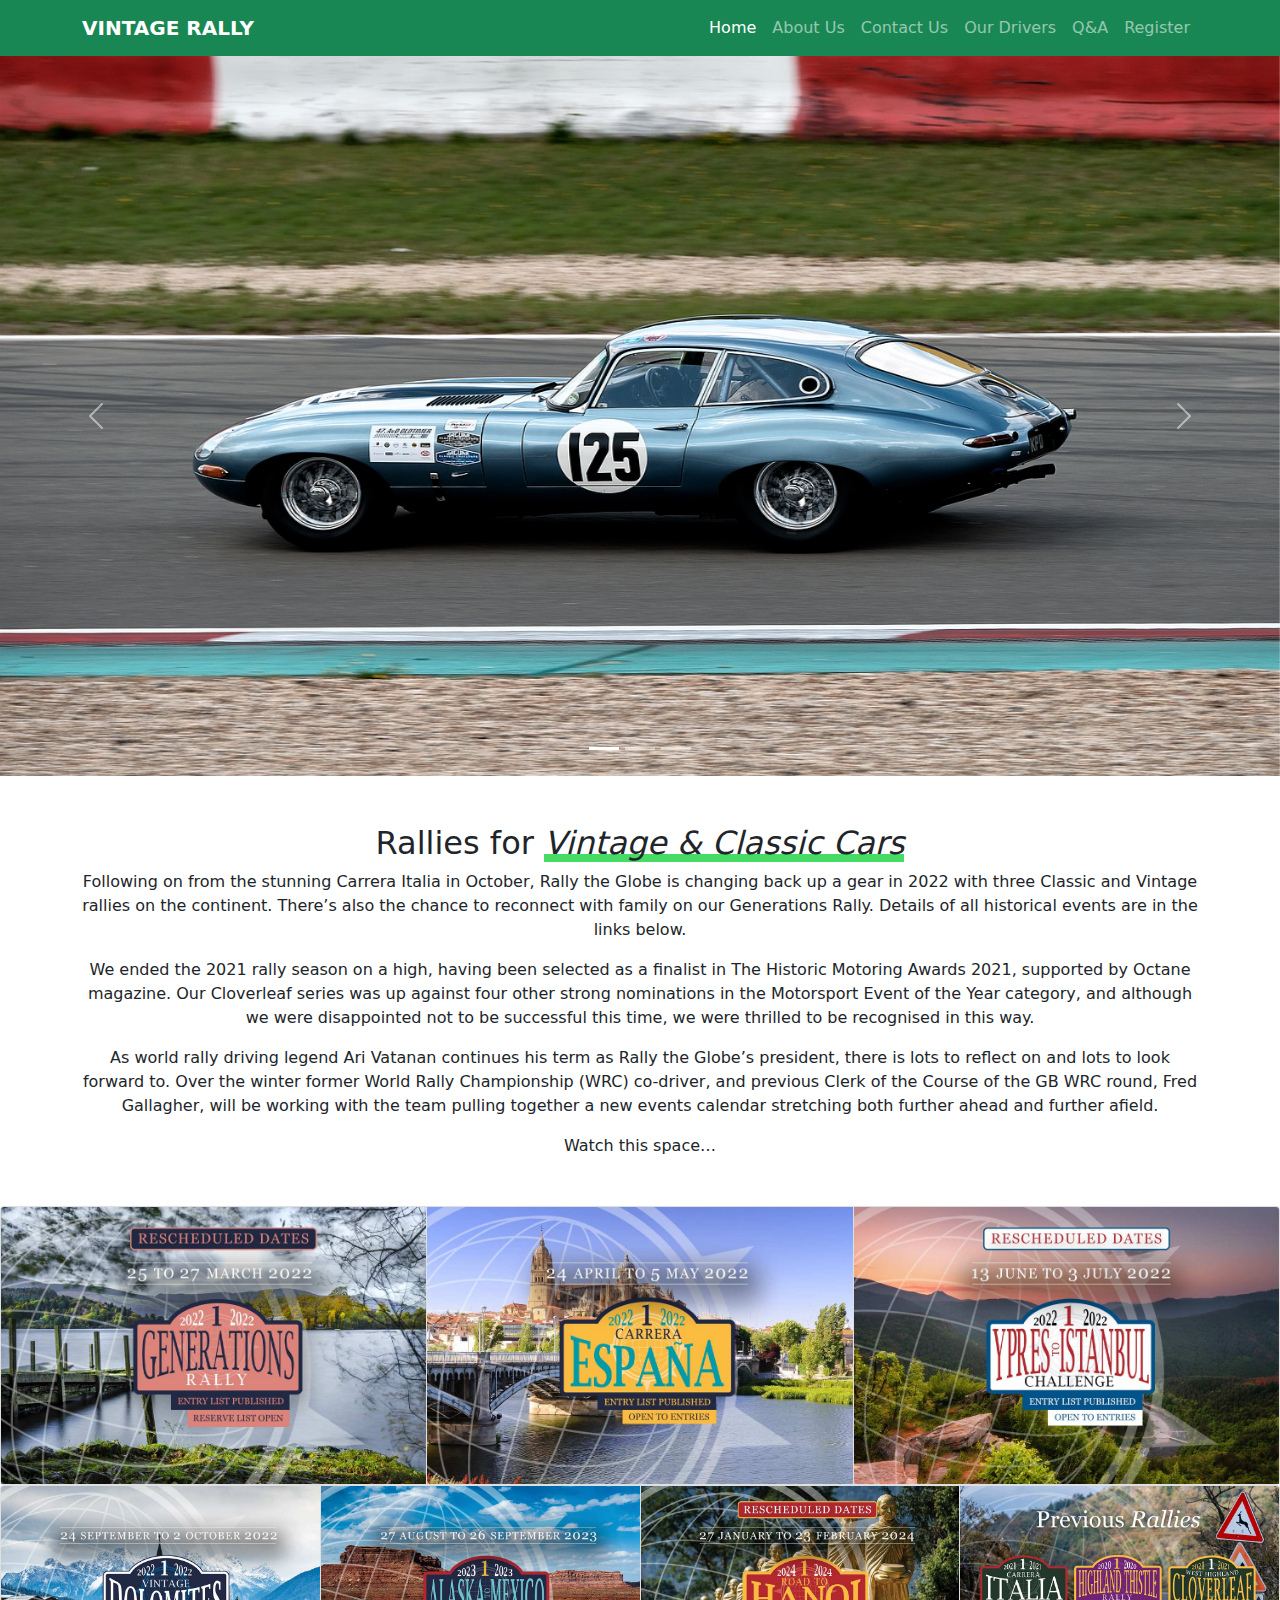
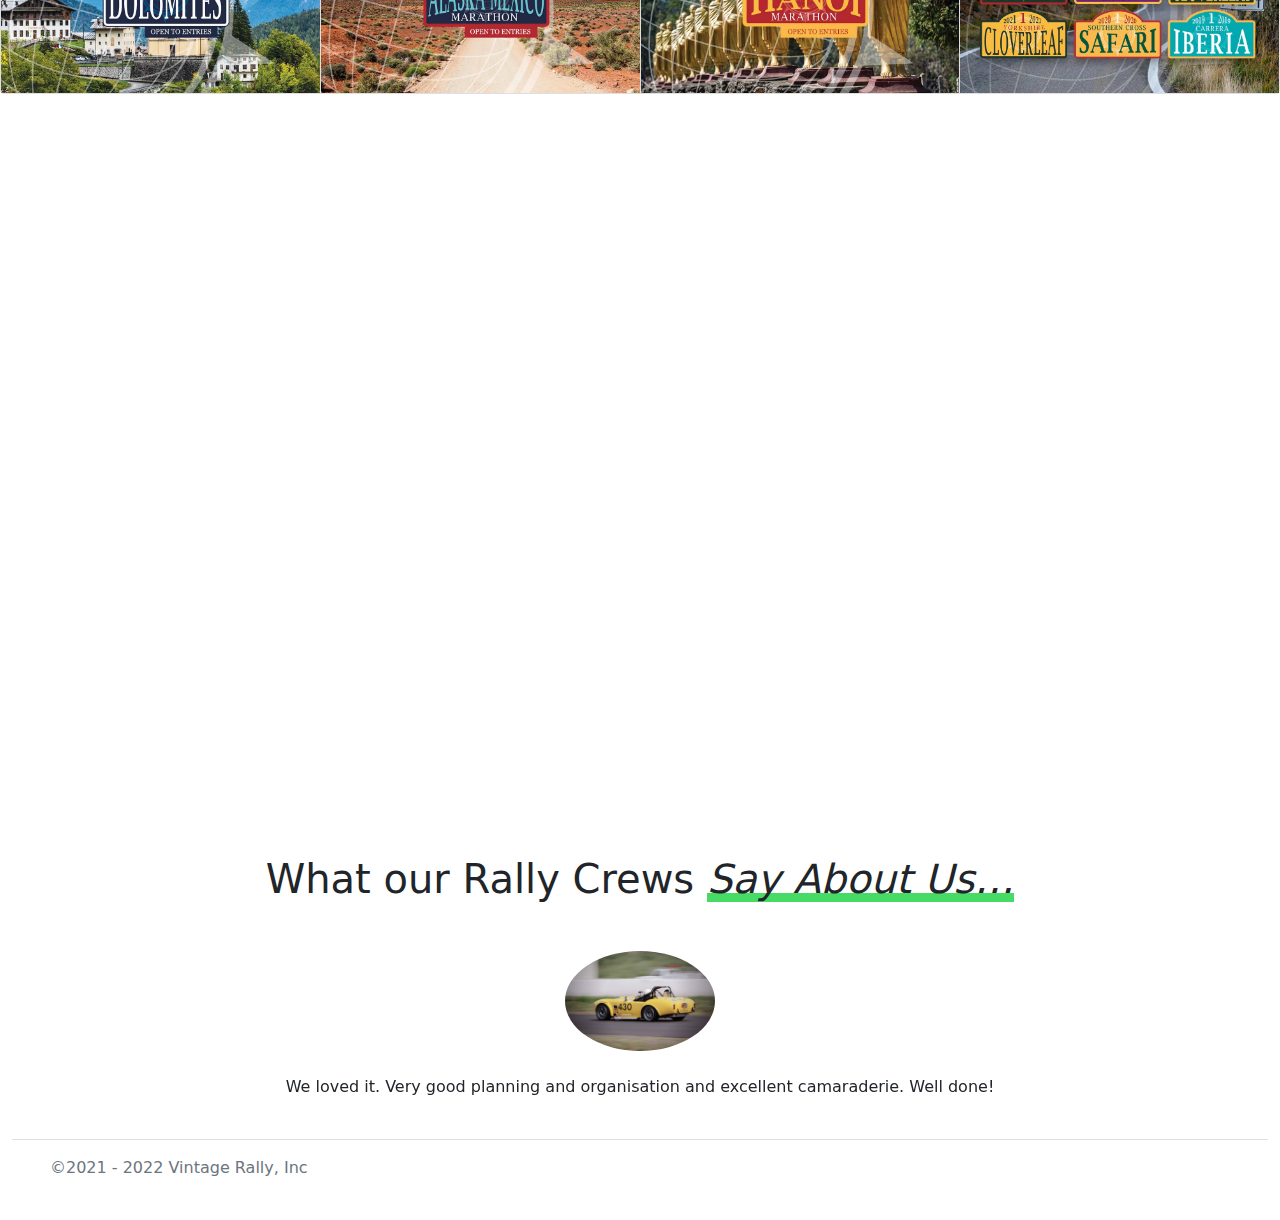
==== index.html @ 5b6a7938 "first commit" ====
<!DOCTYPE html>
<html lang="en">

<head>
    <meta charset="UTF-8">
    <meta http-equiv="X-UA-Compatible" content="IE=edge">
    <meta name="viewport" content="width=device-width, initial-scale=1.0">
    <title>Vintage Cars</title>
    <link rel="stylesheet" href="css/styles.css">
    <link rel="stylesheet" href="css/bootstrap.min.css">
    <link rel="stylesheet"
        href="https://maxst.icons8.com/vue-static/landings/line-awesome/line-awesome/1.3.0/css/line-awesome.min.css">
</head>

<body>
    <!-- Navbar -->
    <nav class="navbar navbar-expand-lg navbar-dark bg-success sticky-top">
        <div class="container">
            <a class="navbar-brand fw-bold" href="#">VINTAGE RALLY</a>
            <button class="navbar-toggler" type="button" data-bs-toggle="collapse" data-bs-target="#navbarNav"
                aria-controls="navbarNav" aria-expanded="false" aria-label="Toggle navigation">
                <span class="navbar-toggler-icon"></span>
            </button>
            <div class="collapse navbar-collapse justify-content-end" id="navbarNav">
                <ul class="navbar-nav">
                    <li class="nav-item">
                        <a class="nav-link active" aria-current="page" href="#">Home</a>
                    </li>
                    <li class="nav-item">
                        <a class="nav-link" href="about.html">About Us</a>
                    </li>
                    <li class="nav-item">
                        <a class="nav-link" href="contact.html">Contact Us</a>
                    </li>
                    <li class="nav-item">
                        <a class="nav-link" href="Our drivers.html">Our Drivers</a>
                    </li>
                    <li class="nav-item">
                        <a class="nav-link" href="Q&A.html">Q&A</a>
                    </li>
                    <li class="nav-item">
                        <a class="nav-link" href="Register.html">Register</a>
                    </li>
                </ul>
            </div>
        </div>
    </nav>

    <!-- Carousel -->
    <section class="">
        <div id="carouselExampleIndicators" class="carousel slide" data-bs-ride="carousel">
            <!-- Indicators/dots -->
            <div class="carousel-indicators">
                <button type="button" data-bs-target="#carouselExampleIndicators" data-bs-slide-to="0" class="active"
                    aria-current="true" aria-label="Slide 1"></button>
                <button type="button" data-bs-target="#carouselExampleIndicators" data-bs-slide-to="1"
                    aria-label="Slide 2"></button>
                <button type="button" data-bs-target="#carouselExampleIndicators" data-bs-slide-to="2"
                    aria-label="Slide 3"></button>
            </div>

            <!-- The slideshow/carousel -->
            <div class="carousel-inner">
                <div class="carousel-item active">
                    <img src="images/14.jpg" class="d-block img-fluid w-100" alt="Image">
                </div>
                <div class="carousel-item">
                    <img src="images/9.jpg" class="d-block img-fluid w-100" alt="Image">
                </div>
                <div class="carousel-item">
                    <img src="images/11.jpg" class="d-block img-fluid w-100" alt="Image">
                </div>
            </div>

            <!-- Left and right controls/icons -->
            <button class="carousel-control-prev" type="button" data-bs-target="#carouselExampleIndicators"
                data-bs-slide="prev">
                <span class="carousel-control-prev-icon" aria-hidden="true"></span>
                <span class="visually-hidden">Previous</span>
            </button>
            <button class="carousel-control-next" type="button" data-bs-target="#carouselExampleIndicators"
                data-bs-slide="next">
                <span class="carousel-control-next-icon" aria-hidden="true"></span>
                <span class="visually-hidden">Next</span>
            </button>
        </div>
    </section>

    <section class="container">
        <div class="text-center mt-5">
            <h2>
                Rallies for
                <em class="underline-text-color">Vintage &amp; Classic Cars</em>
            </h2>
            <p>
                Following on from the stunning Carrera Italia in October, Rally the Globe is changing back up a gear in
                2022 with three Classic and Vintage rallies on the continent. There’s also the chance to reconnect with
                family on our Generations Rally. Details of all historical events are in the links below.
            </p>
            <p>
                We ended the 2021 rally season on a high, having been selected as a finalist in The Historic Motoring
                Awards 2021, supported by Octane magazine. Our Cloverleaf series was up against four other strong
                nominations in the Motorsport Event of the Year category, and although we were disappointed not to be
                successful this time, we were thrilled to be recognised in this way.
            </p>
            <p>
                As world rally driving legend Ari Vatanan continues his term as Rally the Globe’s president, there is
                lots to reflect on and lots to look forward to. Over the winter former World Rally Championship (WRC)
                co-driver, and previous Clerk of the Course of the GB WRC round, Fred Gallagher, will be working with
                the team pulling together a new events calendar stretching both further ahead and further afield.
            </p>
            <p>
                Watch this space…
            </p>

        </div>
    </section>

    <!-- Events -->
    <section class="mt-5">
        <div class="card-group">
            <div class="card">
                <img src="images/event_1.jpg" class="card-img-top" alt="Events">
            </div>
            <div class="card">
                <img src="images/event_2.jpg" class="card-img-top" alt="Events">

            </div>
            <div class="card">
                <img src="images/event_3.jpg" class="card-img-top" alt="Events">
            </div>
        </div>
        <div class="card-group">
            <div class="card">
                <img src="images/event_4.jpg" class="card-img-top" alt="Events">
            </div>
            <div class="card">
                <img src="images/event_5.jpg" class="card-img-top" alt="Events">

            </div>
            <div class="card">
                <img src="images/event_6.jpg" class="card-img-top" alt="Events">
            </div>
            <div class="card">
                <img src="images/event_7.jpg" class="card-img-top" alt="Events">
            </div>
        </div>
    </section>


    <section class="container mt-5 mb-5 text-center">
        <iframe width="1170" height="658" src="https://www.youtube.com/embed/KtUz2YqSWro" title="YouTube video player"
            frameborder="0"
            allow="accelerometer; autoplay; clipboard-write; encrypted-media; gyroscope; picture-in-picture"
            allowfullscreen></iframe>
    </section>


    <section class="container text-center">
        <h1 class="mb-5">
            What our Rally Crews
            <em class="underline-text-color"> Say About Us…</em>
        </h1>

        <!-- Comment Carousel -->
        <div id="carouselExampleCaptions" class="carousel slide" data-bs-ride="carousel">

            <div class="carousel-inner ">
                <div class="carousel-item active">
                    <img src="images/6.jpg" class="d-block w-100  comment_img rounded-circle mb-4" alt="Comment Image">
                    <p>We loved it. Very good planning and organisation and excellent camaraderie. Well done!</p>

                </div>
                <div class="carousel-item">
                    <img src="images/7.jpg" class="d-block w-100 comment_img rounded-circle mb-4" alt="Comment Image">
                    <p>
                        It was a fabulous event in every aspect. RTG did a wonderful job!
                    </p>
                </div>
                <div class="carousel-item">
                    <img src="images/9.jpg" class="d-block w-100 comment_img rounded-circle mb-4" alt="Comment Image">
                    <p>
                        Fabulous, fun and very friendly atmosphere throughout. Rally the Globe is one of the most
                        experienced in the business, with professional mechanical, medical and administrative support
                        evident at every turn.
                    </p>
                </div>
            </div>
            <button class="carousel-control-prev" type="button" data-bs-target="#carouselExampleCaptions"
                data-bs-slide="prev">
                <i class="la la-angle-left carousel_icon" aria-hidden="true"></i>
                <span class="visually-hidden">Previous</span>
            </button>
            <button class="carousel-control-next" type="button" data-bs-target="#carouselExampleCaptions"
                data-bs-slide="next">
                <i class="la la-angle-right carousel_icon" aria-hidden="true"></i>
                <span class="visually-hidden">Next</span>
            </button>
        </div>
    </section>


    <!--Footer-->
    <section>
        <div class="container-fluid">
            <footer class="d-flex flex-wrap justify-content-between align-items-center py-3 my-4 border-top">
                <div class="col-md-4 d-flex align-items-center">
                    <a href="/" class="mb-3 me-2 mb-md-0 text-muted text-decoration-none lh-1">
                        <svg class="bi" width="30" height="24">
                            <use xlink:href="#bootstrap"></use>
                        </svg>
                    </a>
                    <span class="text-muted">©2021 - 2022 Vintage Rally, Inc</span>
                </div>

                <ul class="nav col-md-4 justify-content-end list-unstyled d-flex">
                    <li class="ms-3">
                        <a class="text-muted" href="https://www.facebook.com/rallytheglobe/" target="_blank">
                            <i class="la la-facebook text-primary"></i>
                        </a>
                    </li>
                    <li class="ms-3">
                        <a class="text-muted" href="https://www.instagram.com/rallytheglobe/" target="_blank">
                            <i class="la la-instagram text-danger"></i>
                        </a>
                    </li>
                    <li class="ms-3">
                        <a class="text-muted" href="https://twitter.com/RallytheG" target="_blank">
                            <i class="la la-twitter text-info"></i>
                        </a>
                    </li>
                    <li class="ms-3">
                        <a class="text-muted" href="https://www.youtube.com/channel/UCTZ2YVZ0LOz-yZV5KpYMq4A"
                            target="_blank">
                            <i class="la la-youtube text-danger"></i>
                        </a>
                    </li>
                    <li class="ms-3">
                        <a class="text-muted" href="https://www.linkedin.com/company/rally-the-globe/" target="_blank">
                            <i class="la la-linkedin text-primary"></i>
                        </a>
                    </li>
                </ul>
            </footer>
        </div>
    </section>





    <script src="js/bootstrap.bundle.min.js"></script>
</body>

</html>
---- css/styles.css ----
/*
Forces carousel image to be 100% width and not max width of 100%
*/
.carousel-item .img-fluid {
    max-height: 720px;
}

.underline-text-color {
    background: linear-gradient(to bottom, rgba(0, 0, 0, 0) 80%, #45db65 80%);
}

.carousel-item .comment_img {
    max-height: 150px !important;
    max-width: 150px !important;
    margin-left: auto;
    margin-right: auto;
}

.carousel_icon {
    font-size: 50px;
    color: black;
}
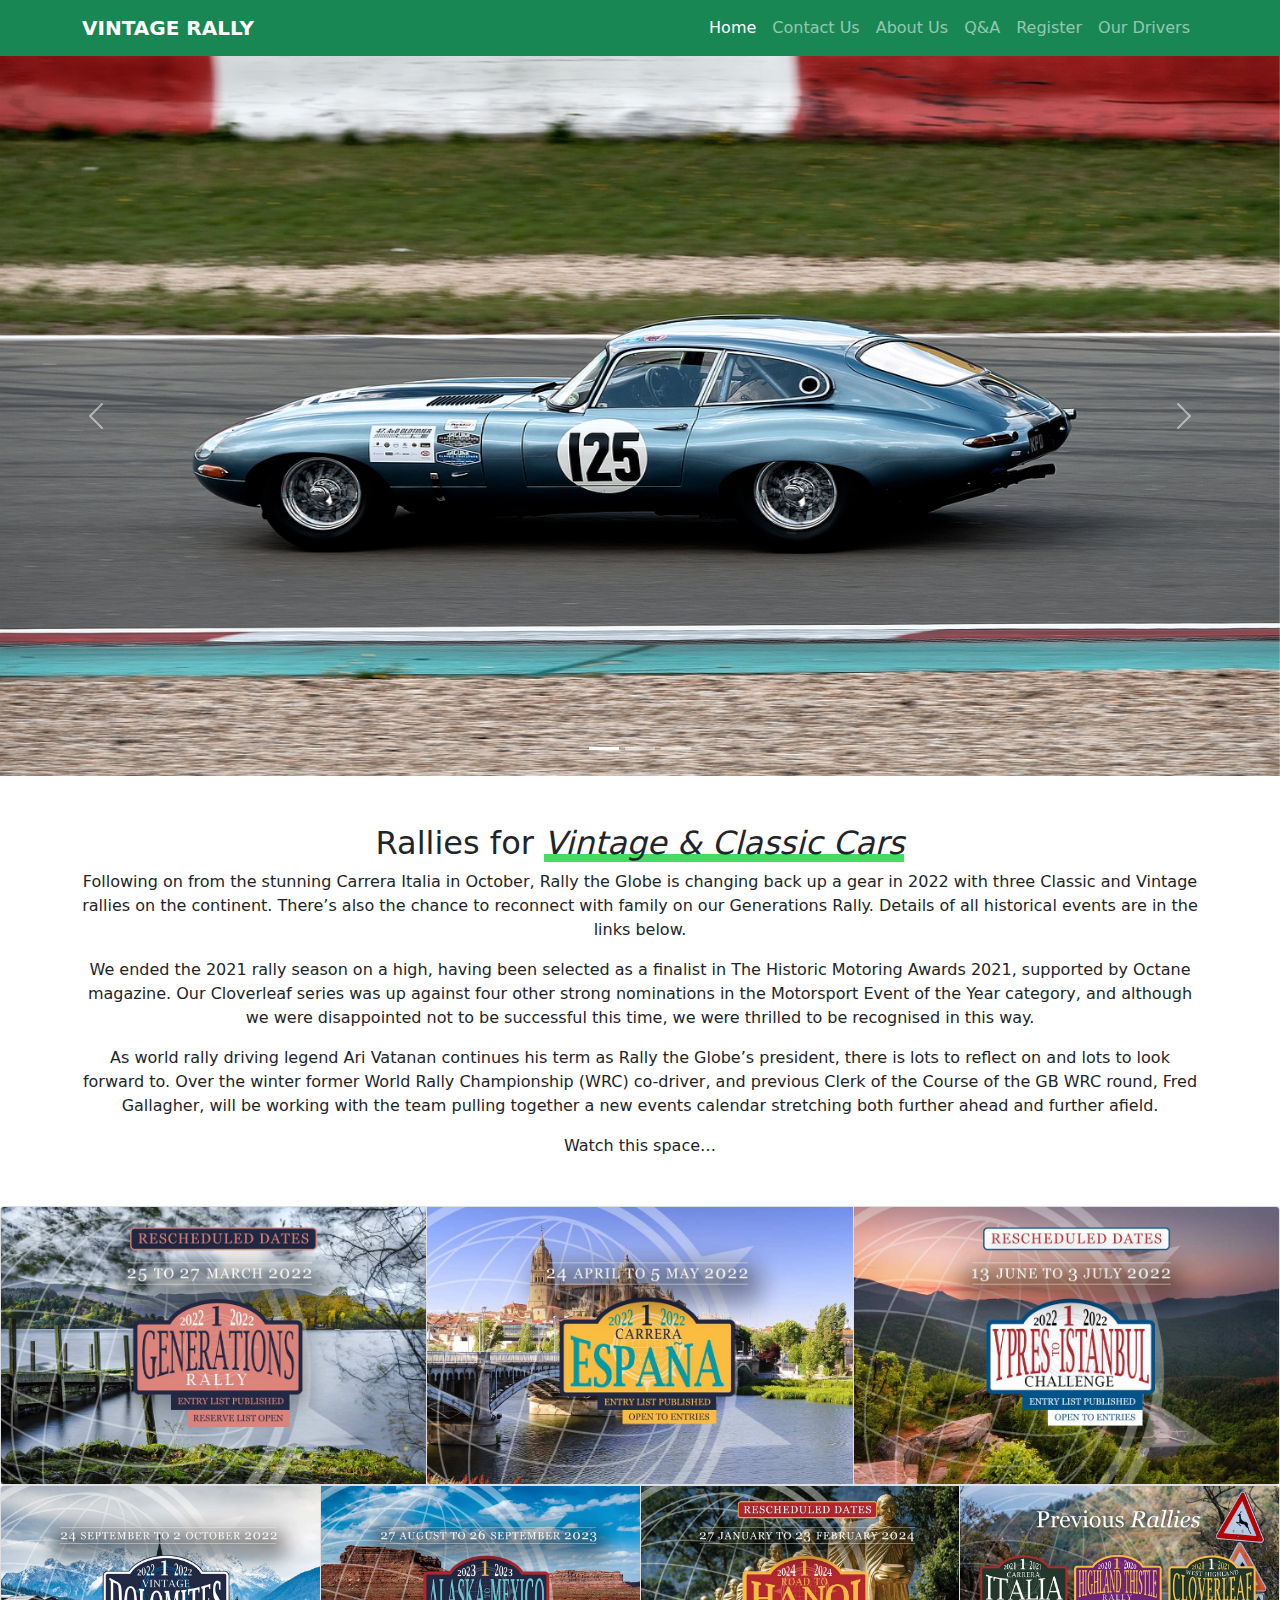
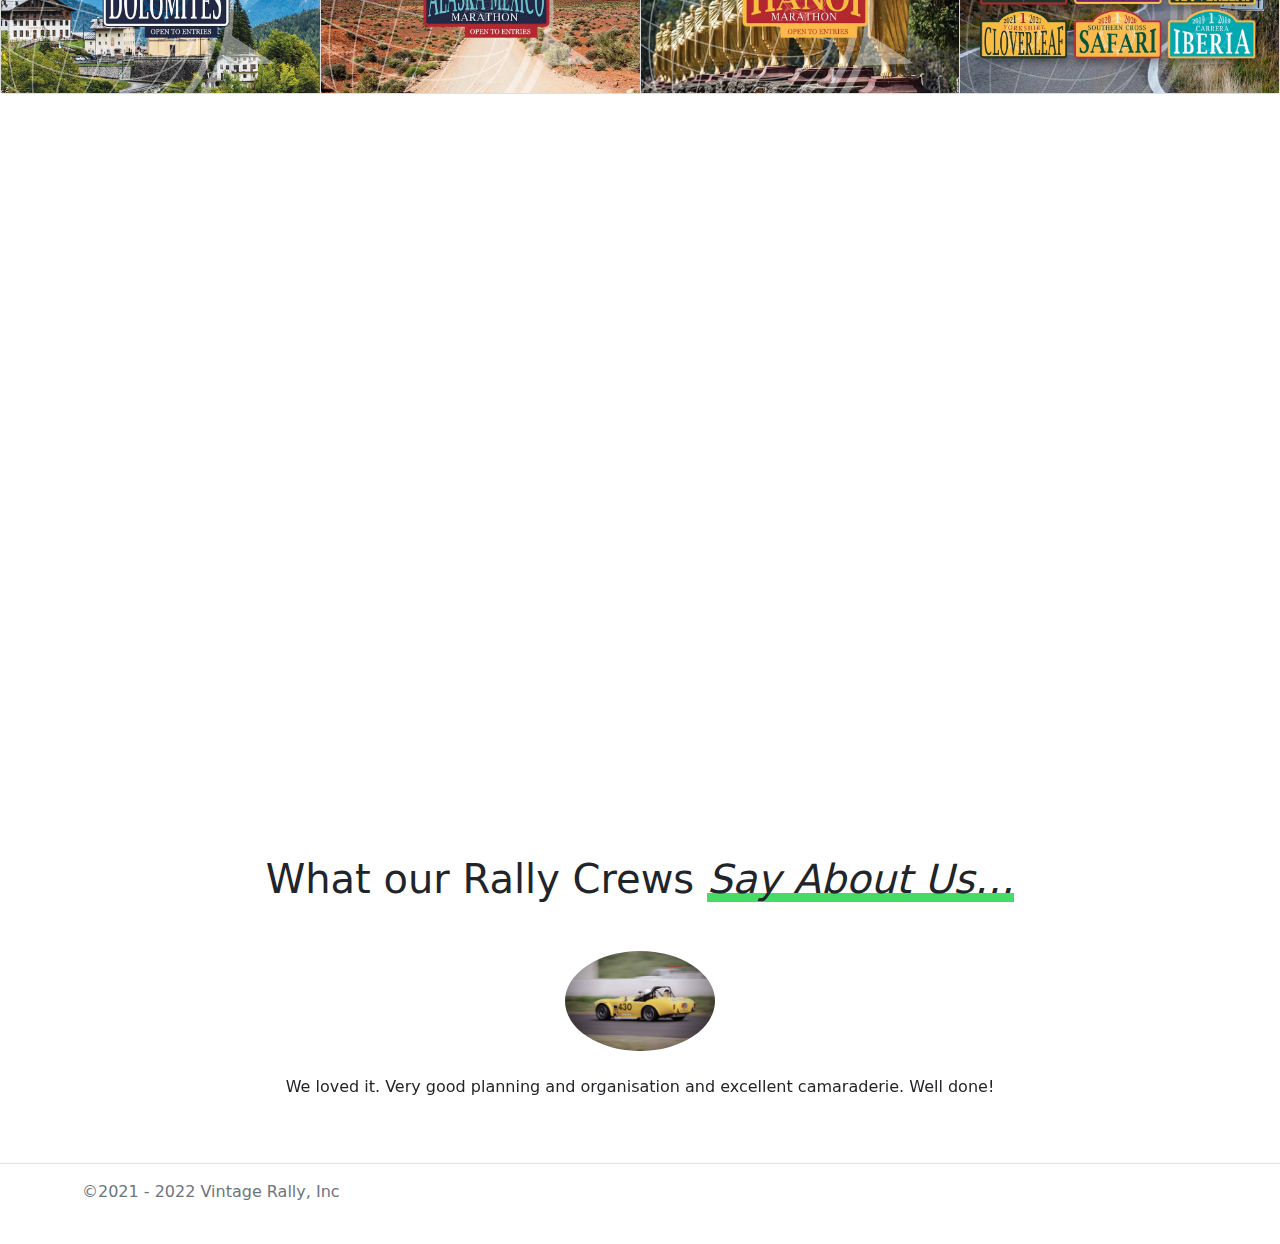
==== commit eb197bb6: "init , home page, contact us etc" ====
--- a/index.html
+++ b/index.html
@@ -6,6 +6,7 @@
     <meta http-equiv="X-UA-Compatible" content="IE=edge">
     <meta name="viewport" content="width=device-width, initial-scale=1.0">
     <title>Vintage Cars</title>
+    <link rel="stylesheet" href="css/gfont.css">
     <link rel="stylesheet" href="css/styles.css">
     <link rel="stylesheet" href="css/bootstrap.min.css">
     <link rel="stylesheet"
@@ -24,22 +25,22 @@
             <div class="collapse navbar-collapse justify-content-end" id="navbarNav">
                 <ul class="navbar-nav">
                     <li class="nav-item">
-                        <a class="nav-link active" aria-current="page" href="#">Home</a>
-                    </li>
-                    <li class="nav-item">
-                        <a class="nav-link" href="about.html">About Us</a>
-                    </li>
-                    <li class="nav-item">
-                        <a class="nav-link" href="contact.html">Contact Us</a>
-                    </li>
-                    <li class="nav-item">
-                        <a class="nav-link" href="Our drivers.html">Our Drivers</a>
-                    </li>
-                    <li class="nav-item">
-                        <a class="nav-link" href="Q&A.html">Q&A</a>
-                    </li>
-                    <li class="nav-item">
-                        <a class="nav-link" href="Register.html">Register</a>
+                        <a class="nav-link active" aria-current="page" href="#!">Home</a>
+                    </li>
+                    <li class="nav-item">
+                        <a class="nav-link" href="contact_us.html">Contact Us</a>
+                    </li>
+                    <li class="nav-item">
+                        <a class="nav-link" href="about_page.html">About Us</a>
+                    </li>
+                    <li class="nav-item">
+                        <a class="nav-link" href="q_and_a.html">Q&A</a>
+                    </li>
+                    <li class="nav-item">
+                        <a class="nav-link" href="register_online.html">Register</a>
+                    <li class="nav-item">
+                        <a class="nav-link" href="our_drivers.html">Our Drivers</a>
+                    </li>
                     </li>
                 </ul>
             </div>
@@ -156,7 +157,7 @@
     </section>
 
 
-    <section class="container text-center">
+    <section class="container text-center mb-5">
         <h1 class="mb-5">
             What our Rally Crews
             <em class="underline-text-color"> Say About Us…</em>
@@ -201,49 +202,48 @@
 
 
     <!--Footer-->
-    <section>
-        <div class="container-fluid">
-            <footer class="d-flex flex-wrap justify-content-between align-items-center py-3 my-4 border-top">
-                <div class="col-md-4 d-flex align-items-center">
-                    <a href="/" class="mb-3 me-2 mb-md-0 text-muted text-decoration-none lh-1">
-                        <svg class="bi" width="30" height="24">
-                            <use xlink:href="#bootstrap"></use>
-                        </svg>
-                    </a>
-                    <span class="text-muted">©2021 - 2022 Vintage Rally, Inc</span>
-                </div>
-
-                <ul class="nav col-md-4 justify-content-end list-unstyled d-flex">
-                    <li class="ms-3">
-                        <a class="text-muted" href="https://www.facebook.com/rallytheglobe/" target="_blank">
-                            <i class="la la-facebook text-primary"></i>
-                        </a>
-                    </li>
-                    <li class="ms-3">
-                        <a class="text-muted" href="https://www.instagram.com/rallytheglobe/" target="_blank">
-                            <i class="la la-instagram text-danger"></i>
-                        </a>
-                    </li>
-                    <li class="ms-3">
-                        <a class="text-muted" href="https://twitter.com/RallytheG" target="_blank">
-                            <i class="la la-twitter text-info"></i>
-                        </a>
-                    </li>
-                    <li class="ms-3">
-                        <a class="text-muted" href="https://www.youtube.com/channel/UCTZ2YVZ0LOz-yZV5KpYMq4A"
-                            target="_blank">
-                            <i class="la la-youtube text-danger"></i>
-                        </a>
-                    </li>
-                    <li class="ms-3">
-                        <a class="text-muted" href="https://www.linkedin.com/company/rally-the-globe/" target="_blank">
-                            <i class="la la-linkedin text-primary"></i>
-                        </a>
-                    </li>
-                </ul>
-            </footer>
-        </div>
-    </section>
+    <footer class="footer d-flex flex-wrap align-items-center py-3 my-4 border-top">
+        <div class="container">
+            <div class="row">
+                <div class="d-flex justify-content-between">
+                    <span class="text-muted justify-content-start text-white">©2021 - 2022 Vintage Rally, Inc</span>
+
+                    <div class="justify-content-end">
+                        <ul class="nav list-unstyled">
+                            <li class="ms-3">
+                                <a class="text-muted" href="https://www.facebook.com/rallytheglobe/" target="_blank">
+                                    <i class="la la-facebook text-primary"></i>
+                                </a>
+                            </li>
+                            <li class="ms-3">
+                                <a class="text-muted" href="https://www.instagram.com/rallytheglobe/" target="_blank">
+                                    <i class="la la-instagram text-danger"></i>
+                                </a>
+                            </li>
+                            <li class="ms-3">
+                                <a class="text-muted" href="https://twitter.com/RallytheG" target="_blank">
+                                    <i class="la la-twitter text-info"></i>
+                                </a>
+                            </li>
+                            <li class="ms-3">
+                                <a class="text-muted" href="https://www.youtube.com/channel/UCTZ2YVZ0LOz-yZV5KpYMq4A"
+                                    target="_blank">
+                                    <i class="la la-youtube text-danger"></i>
+                                </a>
+                            </li>
+                            <li class="ms-3">
+                                <a class="text-muted" href="https://www.linkedin.com/company/rally-the-globe/"
+                                    target="_blank">
+                                    <i class="la la-linkedin text-primary"></i>
+                                </a>
+                            </li>
+                        </ul>
+                    </div>
+                </div>
+            </div>
+        </div>
+    </footer>
+
 
 
 
--- a/css/gfont.css
+++ b/css/gfont.css
@@ -0,0 +1,544 @@
+/* cyrillic-ext */
+@font-face {
+  font-family: 'Open Sans';
+  font-style: italic;
+  font-weight: 300;
+  src: local('Open Sans Light Italic'), local('OpenSans-LightItalic'), url(https://fonts.gstatic.com/s/opensans/v18/memnYaGs126MiZpBA-UFUKWyV9hmIqOjjg.woff2?ce=43710006) format('woff2');
+  unicode-range: U+0460-052F, U+1C80-1C88, U+20B4, U+2DE0-2DFF, U+A640-A69F, U+FE2E-FE2F;
+}
+/* cyrillic */
+@font-face {
+  font-family: 'Open Sans';
+  font-style: italic;
+  font-weight: 300;
+  src: local('Open Sans Light Italic'), local('OpenSans-LightItalic'), url(https://fonts.gstatic.com/s/opensans/v18/memnYaGs126MiZpBA-UFUKWyV9hvIqOjjg.woff2?ce=43710006) format('woff2');
+  unicode-range: U+0400-045F, U+0490-0491, U+04B0-04B1, U+2116;
+}
+/* greek-ext */
+@font-face {
+  font-family: 'Open Sans';
+  font-style: italic;
+  font-weight: 300;
+  src: local('Open Sans Light Italic'), local('OpenSans-LightItalic'), url(https://fonts.gstatic.com/s/opensans/v18/memnYaGs126MiZpBA-UFUKWyV9hnIqOjjg.woff2?ce=43710006) format('woff2');
+  unicode-range: U+1F00-1FFF;
+}
+/* greek */
+@font-face {
+  font-family: 'Open Sans';
+  font-style: italic;
+  font-weight: 300;
+  src: local('Open Sans Light Italic'), local('OpenSans-LightItalic'), url(https://fonts.gstatic.com/s/opensans/v18/memnYaGs126MiZpBA-UFUKWyV9hoIqOjjg.woff2?ce=43710006) format('woff2');
+  unicode-range: U+0370-03FF;
+}
+/* vietnamese */
+@font-face {
+  font-family: 'Open Sans';
+  font-style: italic;
+  font-weight: 300;
+  src: local('Open Sans Light Italic'), local('OpenSans-LightItalic'), url(https://fonts.gstatic.com/s/opensans/v18/memnYaGs126MiZpBA-UFUKWyV9hkIqOjjg.woff2?ce=43710006) format('woff2');
+  unicode-range: U+0102-0103, U+0110-0111, U+0128-0129, U+0168-0169, U+01A0-01A1, U+01AF-01B0, U+1EA0-1EF9, U+20AB;
+}
+/* latin-ext */
+@font-face {
+  font-family: 'Open Sans';
+  font-style: italic;
+  font-weight: 300;
+  src: local('Open Sans Light Italic'), local('OpenSans-LightItalic'), url(https://fonts.gstatic.com/s/opensans/v18/memnYaGs126MiZpBA-UFUKWyV9hlIqOjjg.woff2?ce=43710006) format('woff2');
+  unicode-range: U+0100-024F, U+0259, U+1E00-1EFF, U+2020, U+20A0-20AB, U+20AD-20CF, U+2113, U+2C60-2C7F, U+A720-A7FF;
+}
+/* latin */
+@font-face {
+  font-family: 'Open Sans';
+  font-style: italic;
+  font-weight: 300;
+  src: local('Open Sans Light Italic'), local('OpenSans-LightItalic'), url(https://fonts.gstatic.com/s/opensans/v18/memnYaGs126MiZpBA-UFUKWyV9hrIqM.woff2?ce=43710006) format('woff2');
+  unicode-range: U+0000-00FF, U+0131, U+0152-0153, U+02BB-02BC, U+02C6, U+02DA, U+02DC, U+2000-206F, U+2074, U+20AC, U+2122, U+2191, U+2193, U+2212, U+2215, U+FEFF, U+FFFD;
+}
+/* cyrillic-ext */
+@font-face {
+  font-family: 'Open Sans';
+  font-style: italic;
+  font-weight: 400;
+  src: local('Open Sans Italic'), local('OpenSans-Italic'), url(https://fonts.gstatic.com/s/opensans/v18/mem6YaGs126MiZpBA-UFUK0Udc1UAw.woff2?ce=43710006) format('woff2');
+  unicode-range: U+0460-052F, U+1C80-1C88, U+20B4, U+2DE0-2DFF, U+A640-A69F, U+FE2E-FE2F;
+}
+/* cyrillic */
+@font-face {
+  font-family: 'Open Sans';
+  font-style: italic;
+  font-weight: 400;
+  src: local('Open Sans Italic'), local('OpenSans-Italic'), url(https://fonts.gstatic.com/s/opensans/v18/mem6YaGs126MiZpBA-UFUK0ddc1UAw.woff2?ce=43710006) format('woff2');
+  unicode-range: U+0400-045F, U+0490-0491, U+04B0-04B1, U+2116;
+}
+/* greek-ext */
+@font-face {
+  font-family: 'Open Sans';
+  font-style: italic;
+  font-weight: 400;
+  src: local('Open Sans Italic'), local('OpenSans-Italic'), url(https://fonts.gstatic.com/s/opensans/v18/mem6YaGs126MiZpBA-UFUK0Vdc1UAw.woff2?ce=43710006) format('woff2');
+  unicode-range: U+1F00-1FFF;
+}
+/* greek */
+@font-face {
+  font-family: 'Open Sans';
+  font-style: italic;
+  font-weight: 400;
+  src: local('Open Sans Italic'), local('OpenSans-Italic'), url(https://fonts.gstatic.com/s/opensans/v18/mem6YaGs126MiZpBA-UFUK0adc1UAw.woff2?ce=43710006) format('woff2');
+  unicode-range: U+0370-03FF;
+}
+/* vietnamese */
+@font-face {
+  font-family: 'Open Sans';
+  font-style: italic;
+  font-weight: 400;
+  src: local('Open Sans Italic'), local('OpenSans-Italic'), url(https://fonts.gstatic.com/s/opensans/v18/mem6YaGs126MiZpBA-UFUK0Wdc1UAw.woff2?ce=43710006) format('woff2');
+  unicode-range: U+0102-0103, U+0110-0111, U+0128-0129, U+0168-0169, U+01A0-01A1, U+01AF-01B0, U+1EA0-1EF9, U+20AB;
+}
+/* latin-ext */
+@font-face {
+  font-family: 'Open Sans';
+  font-style: italic;
+  font-weight: 400;
+  src: local('Open Sans Italic'), local('OpenSans-Italic'), url(https://fonts.gstatic.com/s/opensans/v18/mem6YaGs126MiZpBA-UFUK0Xdc1UAw.woff2?ce=43710006) format('woff2');
+  unicode-range: U+0100-024F, U+0259, U+1E00-1EFF, U+2020, U+20A0-20AB, U+20AD-20CF, U+2113, U+2C60-2C7F, U+A720-A7FF;
+}
+/* latin */
+@font-face {
+  font-family: 'Open Sans';
+  font-style: italic;
+  font-weight: 400;
+  src: local('Open Sans Italic'), local('OpenSans-Italic'), url(https://fonts.gstatic.com/s/opensans/v18/mem6YaGs126MiZpBA-UFUK0Zdc0.woff2?ce=43710006) format('woff2');
+  unicode-range: U+0000-00FF, U+0131, U+0152-0153, U+02BB-02BC, U+02C6, U+02DA, U+02DC, U+2000-206F, U+2074, U+20AC, U+2122, U+2191, U+2193, U+2212, U+2215, U+FEFF, U+FFFD;
+}
+/* cyrillic-ext */
+@font-face {
+  font-family: 'Open Sans';
+  font-style: italic;
+  font-weight: 600;
+  src: local('Open Sans SemiBold Italic'), local('OpenSans-SemiBoldItalic'), url(https://fonts.gstatic.com/s/opensans/v18/memnYaGs126MiZpBA-UFUKXGUdhmIqOjjg.woff2?ce=43710006) format('woff2');
+  unicode-range: U+0460-052F, U+1C80-1C88, U+20B4, U+2DE0-2DFF, U+A640-A69F, U+FE2E-FE2F;
+}
+/* cyrillic */
+@font-face {
+  font-family: 'Open Sans';
+  font-style: italic;
+  font-weight: 600;
+  src: local('Open Sans SemiBold Italic'), local('OpenSans-SemiBoldItalic'), url(https://fonts.gstatic.com/s/opensans/v18/memnYaGs126MiZpBA-UFUKXGUdhvIqOjjg.woff2?ce=43710006) format('woff2');
+  unicode-range: U+0400-045F, U+0490-0491, U+04B0-04B1, U+2116;
+}
+/* greek-ext */
+@font-face {
+  font-family: 'Open Sans';
+  font-style: italic;
+  font-weight: 600;
+  src: local('Open Sans SemiBold Italic'), local('OpenSans-SemiBoldItalic'), url(https://fonts.gstatic.com/s/opensans/v18/memnYaGs126MiZpBA-UFUKXGUdhnIqOjjg.woff2?ce=43710006) format('woff2');
+  unicode-range: U+1F00-1FFF;
+}
+/* greek */
+@font-face {
+  font-family: 'Open Sans';
+  font-style: italic;
+  font-weight: 600;
+  src: local('Open Sans SemiBold Italic'), local('OpenSans-SemiBoldItalic'), url(https://fonts.gstatic.com/s/opensans/v18/memnYaGs126MiZpBA-UFUKXGUdhoIqOjjg.woff2?ce=43710006) format('woff2');
+  unicode-range: U+0370-03FF;
+}
+/* vietnamese */
+@font-face {
+  font-family: 'Open Sans';
+  font-style: italic;
+  font-weight: 600;
+  src: local('Open Sans SemiBold Italic'), local('OpenSans-SemiBoldItalic'), url(https://fonts.gstatic.com/s/opensans/v18/memnYaGs126MiZpBA-UFUKXGUdhkIqOjjg.woff2?ce=43710006) format('woff2');
+  unicode-range: U+0102-0103, U+0110-0111, U+0128-0129, U+0168-0169, U+01A0-01A1, U+01AF-01B0, U+1EA0-1EF9, U+20AB;
+}
+/* latin-ext */
+@font-face {
+  font-family: 'Open Sans';
+  font-style: italic;
+  font-weight: 600;
+  src: local('Open Sans SemiBold Italic'), local('OpenSans-SemiBoldItalic'), url(https://fonts.gstatic.com/s/opensans/v18/memnYaGs126MiZpBA-UFUKXGUdhlIqOjjg.woff2?ce=43710006) format('woff2');
+  unicode-range: U+0100-024F, U+0259, U+1E00-1EFF, U+2020, U+20A0-20AB, U+20AD-20CF, U+2113, U+2C60-2C7F, U+A720-A7FF;
+}
+/* latin */
+@font-face {
+  font-family: 'Open Sans';
+  font-style: italic;
+  font-weight: 600;
+  src: local('Open Sans SemiBold Italic'), local('OpenSans-SemiBoldItalic'), url(https://fonts.gstatic.com/s/opensans/v18/memnYaGs126MiZpBA-UFUKXGUdhrIqM.woff2?ce=43710006) format('woff2');
+  unicode-range: U+0000-00FF, U+0131, U+0152-0153, U+02BB-02BC, U+02C6, U+02DA, U+02DC, U+2000-206F, U+2074, U+20AC, U+2122, U+2191, U+2193, U+2212, U+2215, U+FEFF, U+FFFD;
+}
+/* cyrillic-ext */
+@font-face {
+  font-family: 'Open Sans';
+  font-style: italic;
+  font-weight: 700;
+  src: local('Open Sans Bold Italic'), local('OpenSans-BoldItalic'), url(https://fonts.gstatic.com/s/opensans/v18/memnYaGs126MiZpBA-UFUKWiUNhmIqOjjg.woff2?ce=43710006) format('woff2');
+  unicode-range: U+0460-052F, U+1C80-1C88, U+20B4, U+2DE0-2DFF, U+A640-A69F, U+FE2E-FE2F;
+}
+/* cyrillic */
+@font-face {
+  font-family: 'Open Sans';
+  font-style: italic;
+  font-weight: 700;
+  src: local('Open Sans Bold Italic'), local('OpenSans-BoldItalic'), url(https://fonts.gstatic.com/s/opensans/v18/memnYaGs126MiZpBA-UFUKWiUNhvIqOjjg.woff2?ce=43710006) format('woff2');
+  unicode-range: U+0400-045F, U+0490-0491, U+04B0-04B1, U+2116;
+}
+/* greek-ext */
+@font-face {
+  font-family: 'Open Sans';
+  font-style: italic;
+  font-weight: 700;
+  src: local('Open Sans Bold Italic'), local('OpenSans-BoldItalic'), url(https://fonts.gstatic.com/s/opensans/v18/memnYaGs126MiZpBA-UFUKWiUNhnIqOjjg.woff2?ce=43710006) format('woff2');
+  unicode-range: U+1F00-1FFF;
+}
+/* greek */
+@font-face {
+  font-family: 'Open Sans';
+  font-style: italic;
+  font-weight: 700;
+  src: local('Open Sans Bold Italic'), local('OpenSans-BoldItalic'), url(https://fonts.gstatic.com/s/opensans/v18/memnYaGs126MiZpBA-UFUKWiUNhoIqOjjg.woff2?ce=43710006) format('woff2');
+  unicode-range: U+0370-03FF;
+}
+/* vietnamese */
+@font-face {
+  font-family: 'Open Sans';
+  font-style: italic;
+  font-weight: 700;
+  src: local('Open Sans Bold Italic'), local('OpenSans-BoldItalic'), url(https://fonts.gstatic.com/s/opensans/v18/memnYaGs126MiZpBA-UFUKWiUNhkIqOjjg.woff2?ce=43710006) format('woff2');
+  unicode-range: U+0102-0103, U+0110-0111, U+0128-0129, U+0168-0169, U+01A0-01A1, U+01AF-01B0, U+1EA0-1EF9, U+20AB;
+}
+/* latin-ext */
+@font-face {
+  font-family: 'Open Sans';
+  font-style: italic;
+  font-weight: 700;
+  src: local('Open Sans Bold Italic'), local('OpenSans-BoldItalic'), url(https://fonts.gstatic.com/s/opensans/v18/memnYaGs126MiZpBA-UFUKWiUNhlIqOjjg.woff2?ce=43710006) format('woff2');
+  unicode-range: U+0100-024F, U+0259, U+1E00-1EFF, U+2020, U+20A0-20AB, U+20AD-20CF, U+2113, U+2C60-2C7F, U+A720-A7FF;
+}
+/* latin */
+@font-face {
+  font-family: 'Open Sans';
+  font-style: italic;
+  font-weight: 700;
+  src: local('Open Sans Bold Italic'), local('OpenSans-BoldItalic'), url(https://fonts.gstatic.com/s/opensans/v18/memnYaGs126MiZpBA-UFUKWiUNhrIqM.woff2?ce=43710006) format('woff2');
+  unicode-range: U+0000-00FF, U+0131, U+0152-0153, U+02BB-02BC, U+02C6, U+02DA, U+02DC, U+2000-206F, U+2074, U+20AC, U+2122, U+2191, U+2193, U+2212, U+2215, U+FEFF, U+FFFD;
+}
+/* cyrillic-ext */
+@font-face {
+  font-family: 'Open Sans';
+  font-style: normal;
+  font-weight: 300;
+  src: local('Open Sans Light'), local('OpenSans-Light'), url(https://fonts.gstatic.com/s/opensans/v18/mem5YaGs126MiZpBA-UN_r8OX-hpOqc.woff2?ce=43710006) format('woff2');
+  unicode-range: U+0460-052F, U+1C80-1C88, U+20B4, U+2DE0-2DFF, U+A640-A69F, U+FE2E-FE2F;
+}
+/* cyrillic */
+@font-face {
+  font-family: 'Open Sans';
+  font-style: normal;
+  font-weight: 300;
+  src: local('Open Sans Light'), local('OpenSans-Light'), url(https://fonts.gstatic.com/s/opensans/v18/mem5YaGs126MiZpBA-UN_r8OVuhpOqc.woff2?ce=43710006) format('woff2');
+  unicode-range: U+0400-045F, U+0490-0491, U+04B0-04B1, U+2116;
+}
+/* greek-ext */
+@font-face {
+  font-family: 'Open Sans';
+  font-style: normal;
+  font-weight: 300;
+  src: local('Open Sans Light'), local('OpenSans-Light'), url(https://fonts.gstatic.com/s/opensans/v18/mem5YaGs126MiZpBA-UN_r8OXuhpOqc.woff2?ce=43710006) format('woff2');
+  unicode-range: U+1F00-1FFF;
+}
+/* greek */
+@font-face {
+  font-family: 'Open Sans';
+  font-style: normal;
+  font-weight: 300;
+  src: local('Open Sans Light'), local('OpenSans-Light'), url(https://fonts.gstatic.com/s/opensans/v18/mem5YaGs126MiZpBA-UN_r8OUehpOqc.woff2?ce=43710006) format('woff2');
+  unicode-range: U+0370-03FF;
+}
+/* vietnamese */
+@font-face {
+  font-family: 'Open Sans';
+  font-style: normal;
+  font-weight: 300;
+  src: local('Open Sans Light'), local('OpenSans-Light'), url(https://fonts.gstatic.com/s/opensans/v18/mem5YaGs126MiZpBA-UN_r8OXehpOqc.woff2?ce=43710006) format('woff2');
+  unicode-range: U+0102-0103, U+0110-0111, U+0128-0129, U+0168-0169, U+01A0-01A1, U+01AF-01B0, U+1EA0-1EF9, U+20AB;
+}
+/* latin-ext */
+@font-face {
+  font-family: 'Open Sans';
+  font-style: normal;
+  font-weight: 300;
+  src: local('Open Sans Light'), local('OpenSans-Light'), url(https://fonts.gstatic.com/s/opensans/v18/mem5YaGs126MiZpBA-UN_r8OXOhpOqc.woff2?ce=43710006) format('woff2');
+  unicode-range: U+0100-024F, U+0259, U+1E00-1EFF, U+2020, U+20A0-20AB, U+20AD-20CF, U+2113, U+2C60-2C7F, U+A720-A7FF;
+}
+/* latin */
+@font-face {
+  font-family: 'Open Sans';
+  font-style: normal;
+  font-weight: 300;
+  src: local('Open Sans Light'), local('OpenSans-Light'), url(https://fonts.gstatic.com/s/opensans/v18/mem5YaGs126MiZpBA-UN_r8OUuhp.woff2?ce=43710006) format('woff2');
+  unicode-range: U+0000-00FF, U+0131, U+0152-0153, U+02BB-02BC, U+02C6, U+02DA, U+02DC, U+2000-206F, U+2074, U+20AC, U+2122, U+2191, U+2193, U+2212, U+2215, U+FEFF, U+FFFD;
+}
+/* cyrillic-ext */
+@font-face {
+  font-family: 'Open Sans';
+  font-style: normal;
+  font-weight: 400;
+  src: local('Open Sans Regular'), local('OpenSans-Regular'), url(https://fonts.gstatic.com/s/opensans/v18/mem8YaGs126MiZpBA-UFWJ0bbck.woff2?ce=43710006) format('woff2');
+  unicode-range: U+0460-052F, U+1C80-1C88, U+20B4, U+2DE0-2DFF, U+A640-A69F, U+FE2E-FE2F;
+}
+/* cyrillic */
+@font-face {
+  font-family: 'Open Sans';
+  font-style: normal;
+  font-weight: 400;
+  src: local('Open Sans Regular'), local('OpenSans-Regular'), url(https://fonts.gstatic.com/s/opensans/v18/mem8YaGs126MiZpBA-UFUZ0bbck.woff2?ce=43710006) format('woff2');
+  unicode-range: U+0400-045F, U+0490-0491, U+04B0-04B1, U+2116;
+}
+/* greek-ext */
+@font-face {
+  font-family: 'Open Sans';
+  font-style: normal;
+  font-weight: 400;
+  src: local('Open Sans Regular'), local('OpenSans-Regular'), url(https://fonts.gstatic.com/s/opensans/v18/mem8YaGs126MiZpBA-UFWZ0bbck.woff2?ce=43710006) format('woff2');
+  unicode-range: U+1F00-1FFF;
+}
+/* greek */
+@font-face {
+  font-family: 'Open Sans';
+  font-style: normal;
+  font-weight: 400;
+  src: local('Open Sans Regular'), local('OpenSans-Regular'), url(https://fonts.gstatic.com/s/opensans/v18/mem8YaGs126MiZpBA-UFVp0bbck.woff2?ce=43710006) format('woff2');
+  unicode-range: U+0370-03FF;
+}
+/* vietnamese */
+@font-face {
+  font-family: 'Open Sans';
+  font-style: normal;
+  font-weight: 400;
+  src: local('Open Sans Regular'), local('OpenSans-Regular'), url(https://fonts.gstatic.com/s/opensans/v18/mem8YaGs126MiZpBA-UFWp0bbck.woff2?ce=43710006) format('woff2');
+  unicode-range: U+0102-0103, U+0110-0111, U+0128-0129, U+0168-0169, U+01A0-01A1, U+01AF-01B0, U+1EA0-1EF9, U+20AB;
+}
+/* latin-ext */
+@font-face {
+  font-family: 'Open Sans';
+  font-style: normal;
+  font-weight: 400;
+  src: local('Open Sans Regular'), local('OpenSans-Regular'), url(https://fonts.gstatic.com/s/opensans/v18/mem8YaGs126MiZpBA-UFW50bbck.woff2?ce=43710006) format('woff2');
+  unicode-range: U+0100-024F, U+0259, U+1E00-1EFF, U+2020, U+20A0-20AB, U+20AD-20CF, U+2113, U+2C60-2C7F, U+A720-A7FF;
+}
+/* latin */
+@font-face {
+  font-family: 'Open Sans';
+  font-style: normal;
+  font-weight: 400;
+  src: local('Open Sans Regular'), local('OpenSans-Regular'), url(https://fonts.gstatic.com/s/opensans/v18/mem8YaGs126MiZpBA-UFVZ0b.woff2?ce=43710006) format('woff2');
+  unicode-range: U+0000-00FF, U+0131, U+0152-0153, U+02BB-02BC, U+02C6, U+02DA, U+02DC, U+2000-206F, U+2074, U+20AC, U+2122, U+2191, U+2193, U+2212, U+2215, U+FEFF, U+FFFD;
+}
+/* cyrillic-ext */
+@font-face {
+  font-family: 'Open Sans';
+  font-style: normal;
+  font-weight: 600;
+  src: local('Open Sans SemiBold'), local('OpenSans-SemiBold'), url(https://fonts.gstatic.com/s/opensans/v18/mem5YaGs126MiZpBA-UNirkOX-hpOqc.woff2?ce=43710006) format('woff2');
+  unicode-range: U+0460-052F, U+1C80-1C88, U+20B4, U+2DE0-2DFF, U+A640-A69F, U+FE2E-FE2F;
+}
+/* cyrillic */
+@font-face {
+  font-family: 'Open Sans';
+  font-style: normal;
+  font-weight: 600;
+  src: local('Open Sans SemiBold'), local('OpenSans-SemiBold'), url(https://fonts.gstatic.com/s/opensans/v18/mem5YaGs126MiZpBA-UNirkOVuhpOqc.woff2?ce=43710006) format('woff2');
+  unicode-range: U+0400-045F, U+0490-0491, U+04B0-04B1, U+2116;
+}
+/* greek-ext */
+@font-face {
+  font-family: 'Open Sans';
+  font-style: normal;
+  font-weight: 600;
+  src: local('Open Sans SemiBold'), local('OpenSans-SemiBold'), url(https://fonts.gstatic.com/s/opensans/v18/mem5YaGs126MiZpBA-UNirkOXuhpOqc.woff2?ce=43710006) format('woff2');
+  unicode-range: U+1F00-1FFF;
+}
+/* greek */
+@font-face {
+  font-family: 'Open Sans';
+  font-style: normal;
+  font-weight: 600;
+  src: local('Open Sans SemiBold'), local('OpenSans-SemiBold'), url(https://fonts.gstatic.com/s/opensans/v18/mem5YaGs126MiZpBA-UNirkOUehpOqc.woff2?ce=43710006) format('woff2');
+  unicode-range: U+0370-03FF;
+}
+/* vietnamese */
+@font-face {
+  font-family: 'Open Sans';
+  font-style: normal;
+  font-weight: 600;
+  src: local('Open Sans SemiBold'), local('OpenSans-SemiBold'), url(https://fonts.gstatic.com/s/opensans/v18/mem5YaGs126MiZpBA-UNirkOXehpOqc.woff2?ce=43710006) format('woff2');
+  unicode-range: U+0102-0103, U+0110-0111, U+0128-0129, U+0168-0169, U+01A0-01A1, U+01AF-01B0, U+1EA0-1EF9, U+20AB;
+}
+/* latin-ext */
+@font-face {
+  font-family: 'Open Sans';
+  font-style: normal;
+  font-weight: 600;
+  src: local('Open Sans SemiBold'), local('OpenSans-SemiBold'), url(https://fonts.gstatic.com/s/opensans/v18/mem5YaGs126MiZpBA-UNirkOXOhpOqc.woff2?ce=43710006) format('woff2');
+  unicode-range: U+0100-024F, U+0259, U+1E00-1EFF, U+2020, U+20A0-20AB, U+20AD-20CF, U+2113, U+2C60-2C7F, U+A720-A7FF;
+}
+/* latin */
+@font-face {
+  font-family: 'Open Sans';
+  font-style: normal;
+  font-weight: 600;
+  src: local('Open Sans SemiBold'), local('OpenSans-SemiBold'), url(https://fonts.gstatic.com/s/opensans/v18/mem5YaGs126MiZpBA-UNirkOUuhp.woff2?ce=43710006) format('woff2');
+  unicode-range: U+0000-00FF, U+0131, U+0152-0153, U+02BB-02BC, U+02C6, U+02DA, U+02DC, U+2000-206F, U+2074, U+20AC, U+2122, U+2191, U+2193, U+2212, U+2215, U+FEFF, U+FFFD;
+}
+/* cyrillic-ext */
+@font-face {
+  font-family: 'Open Sans';
+  font-style: normal;
+  font-weight: 700;
+  src: local('Open Sans Bold'), local('OpenSans-Bold'), url(https://fonts.gstatic.com/s/opensans/v18/mem5YaGs126MiZpBA-UN7rgOX-hpOqc.woff2?ce=43710006) format('woff2');
+  unicode-range: U+0460-052F, U+1C80-1C88, U+20B4, U+2DE0-2DFF, U+A640-A69F, U+FE2E-FE2F;
+}
+/* cyrillic */
+@font-face {
+  font-family: 'Open Sans';
+  font-style: normal;
+  font-weight: 700;
+  src: local('Open Sans Bold'), local('OpenSans-Bold'), url(https://fonts.gstatic.com/s/opensans/v18/mem5YaGs126MiZpBA-UN7rgOVuhpOqc.woff2?ce=43710006) format('woff2');
+  unicode-range: U+0400-045F, U+0490-0491, U+04B0-04B1, U+2116;
+}
+/* greek-ext */
+@font-face {
+  font-family: 'Open Sans';
+  font-style: normal;
+  font-weight: 700;
+  src: local('Open Sans Bold'), local('OpenSans-Bold'), url(https://fonts.gstatic.com/s/opensans/v18/mem5YaGs126MiZpBA-UN7rgOXuhpOqc.woff2?ce=43710006) format('woff2');
+  unicode-range: U+1F00-1FFF;
+}
+/* greek */
+@font-face {
+  font-family: 'Open Sans';
+  font-style: normal;
+  font-weight: 700;
+  src: local('Open Sans Bold'), local('OpenSans-Bold'), url(https://fonts.gstatic.com/s/opensans/v18/mem5YaGs126MiZpBA-UN7rgOUehpOqc.woff2?ce=43710006) format('woff2');
+  unicode-range: U+0370-03FF;
+}
+/* vietnamese */
+@font-face {
+  font-family: 'Open Sans';
+  font-style: normal;
+  font-weight: 700;
+  src: local('Open Sans Bold'), local('OpenSans-Bold'), url(https://fonts.gstatic.com/s/opensans/v18/mem5YaGs126MiZpBA-UN7rgOXehpOqc.woff2?ce=43710006) format('woff2');
+  unicode-range: U+0102-0103, U+0110-0111, U+0128-0129, U+0168-0169, U+01A0-01A1, U+01AF-01B0, U+1EA0-1EF9, U+20AB;
+}
+/* latin-ext */
+@font-face {
+  font-family: 'Open Sans';
+  font-style: normal;
+  font-weight: 700;
+  src: local('Open Sans Bold'), local('OpenSans-Bold'), url(https://fonts.gstatic.com/s/opensans/v18/mem5YaGs126MiZpBA-UN7rgOXOhpOqc.woff2?ce=43710006) format('woff2');
+  unicode-range: U+0100-024F, U+0259, U+1E00-1EFF, U+2020, U+20A0-20AB, U+20AD-20CF, U+2113, U+2C60-2C7F, U+A720-A7FF;
+}
+/* latin */
+@font-face {
+  font-family: 'Open Sans';
+  font-style: normal;
+  font-weight: 700;
+  src: local('Open Sans Bold'), local('OpenSans-Bold'), url(https://fonts.gstatic.com/s/opensans/v18/mem5YaGs126MiZpBA-UN7rgOUuhp.woff2?ce=43710006) format('woff2');
+  unicode-range: U+0000-00FF, U+0131, U+0152-0153, U+02BB-02BC, U+02C6, U+02DA, U+02DC, U+2000-206F, U+2074, U+20AC, U+2122, U+2191, U+2193, U+2212, U+2215, U+FEFF, U+FFFD;
+}
+/* vietnamese */
+@font-face {
+  font-family: 'Quicksand';
+  font-style: normal;
+  font-weight: 300;
+  src: url(https://fonts.gstatic.com/s/quicksand/v21/6xKtdSZaM9iE8KbpRA_hJFQNcOM.woff2?ce=43710006) format('woff2');
+  unicode-range: U+0102-0103, U+0110-0111, U+0128-0129, U+0168-0169, U+01A0-01A1, U+01AF-01B0, U+1EA0-1EF9, U+20AB;
+}
+/* latin-ext */
+@font-face {
+  font-family: 'Quicksand';
+  font-style: normal;
+  font-weight: 300;
+  src: url(https://fonts.gstatic.com/s/quicksand/v21/6xKtdSZaM9iE8KbpRA_hJVQNcOM.woff2?ce=43710006) format('woff2');
+  unicode-range: U+0100-024F, U+0259, U+1E00-1EFF, U+2020, U+20A0-20AB, U+20AD-20CF, U+2113, U+2C60-2C7F, U+A720-A7FF;
+}
+/* latin */
+@font-face {
+  font-family: 'Quicksand';
+  font-style: normal;
+  font-weight: 300;
+  src: url(https://fonts.gstatic.com/s/quicksand/v21/6xKtdSZaM9iE8KbpRA_hK1QN.woff2?ce=43710006) format('woff2');
+  unicode-range: U+0000-00FF, U+0131, U+0152-0153, U+02BB-02BC, U+02C6, U+02DA, U+02DC, U+2000-206F, U+2074, U+20AC, U+2122, U+2191, U+2193, U+2212, U+2215, U+FEFF, U+FFFD;
+}
+/* vietnamese */
+@font-face {
+  font-family: 'Quicksand';
+  font-style: normal;
+  font-weight: 400;
+  src: url(https://fonts.gstatic.com/s/quicksand/v21/6xKtdSZaM9iE8KbpRA_hJFQNcOM.woff2?ce=43710006) format('woff2');
+  unicode-range: U+0102-0103, U+0110-0111, U+0128-0129, U+0168-0169, U+01A0-01A1, U+01AF-01B0, U+1EA0-1EF9, U+20AB;
+}
+/* latin-ext */
+@font-face {
+  font-family: 'Quicksand';
+  font-style: normal;
+  font-weight: 400;
+  src: url(https://fonts.gstatic.com/s/quicksand/v21/6xKtdSZaM9iE8KbpRA_hJVQNcOM.woff2?ce=43710006) format('woff2');
+  unicode-range: U+0100-024F, U+0259, U+1E00-1EFF, U+2020, U+20A0-20AB, U+20AD-20CF, U+2113, U+2C60-2C7F, U+A720-A7FF;
+}
+/* latin */
+@font-face {
+  font-family: 'Quicksand';
+  font-style: normal;
+  font-weight: 400;
+  src: url(https://fonts.gstatic.com/s/quicksand/v21/6xKtdSZaM9iE8KbpRA_hK1QN.woff2?ce=43710006) format('woff2');
+  unicode-range: U+0000-00FF, U+0131, U+0152-0153, U+02BB-02BC, U+02C6, U+02DA, U+02DC, U+2000-206F, U+2074, U+20AC, U+2122, U+2191, U+2193, U+2212, U+2215, U+FEFF, U+FFFD;
+}
+/* vietnamese */
+@font-face {
+  font-family: 'Quicksand';
+  font-style: normal;
+  font-weight: 500;
+  src: url(https://fonts.gstatic.com/s/quicksand/v21/6xKtdSZaM9iE8KbpRA_hJFQNcOM.woff2?ce=43710006) format('woff2');
+  unicode-range: U+0102-0103, U+0110-0111, U+0128-0129, U+0168-0169, U+01A0-01A1, U+01AF-01B0, U+1EA0-1EF9, U+20AB;
+}
+/* latin-ext */
+@font-face {
+  font-family: 'Quicksand';
+  font-style: normal;
+  font-weight: 500;
+  src: url(https://fonts.gstatic.com/s/quicksand/v21/6xKtdSZaM9iE8KbpRA_hJVQNcOM.woff2?ce=43710006) format('woff2');
+  unicode-range: U+0100-024F, U+0259, U+1E00-1EFF, U+2020, U+20A0-20AB, U+20AD-20CF, U+2113, U+2C60-2C7F, U+A720-A7FF;
+}
+/* latin */
+@font-face {
+  font-family: 'Quicksand';
+  font-style: normal;
+  font-weight: 500;
+  src: url(https://fonts.gstatic.com/s/quicksand/v21/6xKtdSZaM9iE8KbpRA_hK1QN.woff2?ce=43710006) format('woff2');
+  unicode-range: U+0000-00FF, U+0131, U+0152-0153, U+02BB-02BC, U+02C6, U+02DA, U+02DC, U+2000-206F, U+2074, U+20AC, U+2122, U+2191, U+2193, U+2212, U+2215, U+FEFF, U+FFFD;
+}
+/* vietnamese */
+@font-face {
+  font-family: 'Quicksand';
+  font-style: normal;
+  font-weight: 700;
+  src: url(https://fonts.gstatic.com/s/quicksand/v21/6xKtdSZaM9iE8KbpRA_hJFQNcOM.woff2?ce=43710006) format('woff2');
+  unicode-range: U+0102-0103, U+0110-0111, U+0128-0129, U+0168-0169, U+01A0-01A1, U+01AF-01B0, U+1EA0-1EF9, U+20AB;
+}
+/* latin-ext */
+@font-face {
+  font-family: 'Quicksand';
+  font-style: normal;
+  font-weight: 700;
+  src: url(https://fonts.gstatic.com/s/quicksand/v21/6xKtdSZaM9iE8KbpRA_hJVQNcOM.woff2?ce=43710006) format('woff2');
+  unicode-range: U+0100-024F, U+0259, U+1E00-1EFF, U+2020, U+20A0-20AB, U+20AD-20CF, U+2113, U+2C60-2C7F, U+A720-A7FF;
+}
+/* latin */
+@font-face {
+  font-family: 'Quicksand';
+  font-style: normal;
+  font-weight: 700;
+  src: url(https://fonts.gstatic.com/s/quicksand/v21/6xKtdSZaM9iE8KbpRA_hK1QN.woff2?ce=43710006) format('woff2');
+  unicode-range: U+0000-00FF, U+0131, U+0152-0153, U+02BB-02BC, U+02C6, U+02DA, U+02DC, U+2000-206F, U+2074, U+20AC, U+2122, U+2191, U+2193, U+2212, U+2215, U+FEFF, U+FFFD;
+}
--- a/css/styles.css
+++ b/css/styles.css
@@ -1,6 +1,7 @@
-/*
-Forces carousel image to be 100% width and not max width of 100%
-*/
+body {
+    font-family: Georgia, 'Times New Roman', Times, serif;
+}
+
 .carousel-item .img-fluid {
     max-height: 720px;
 }
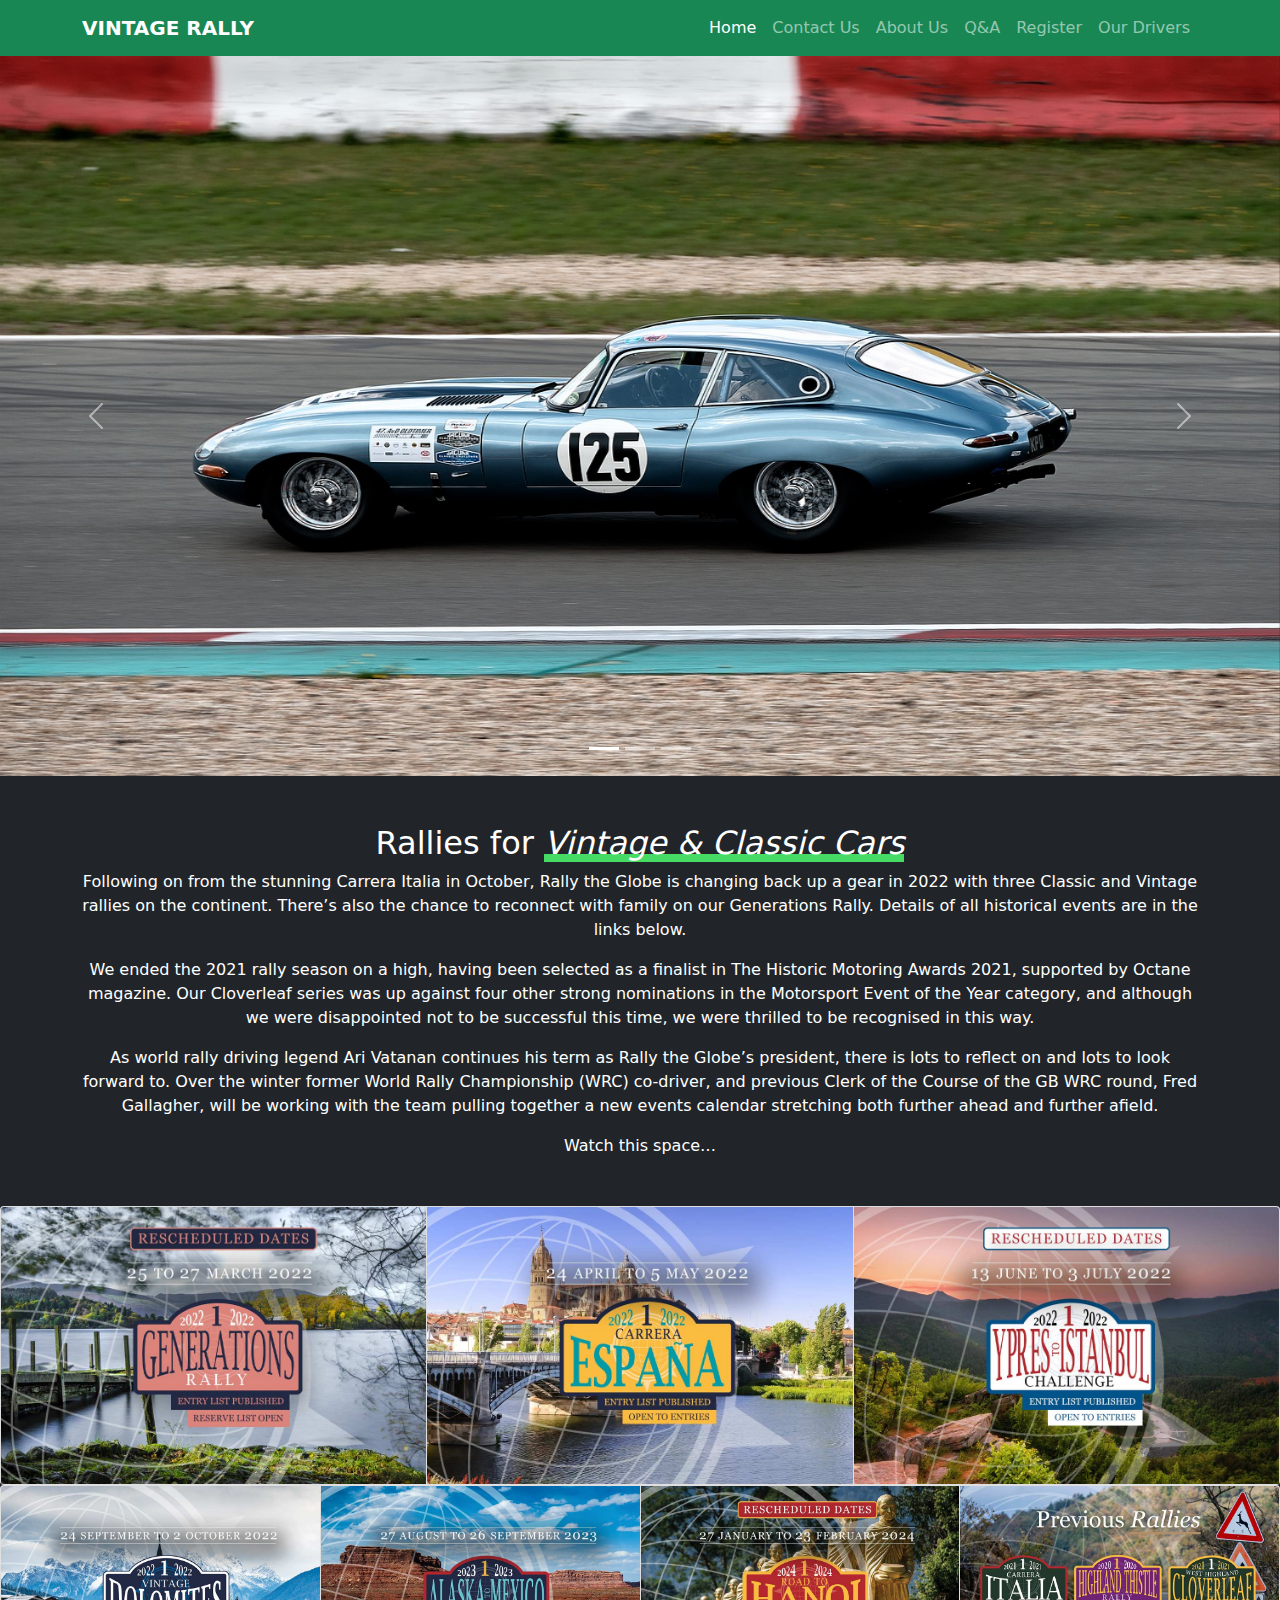
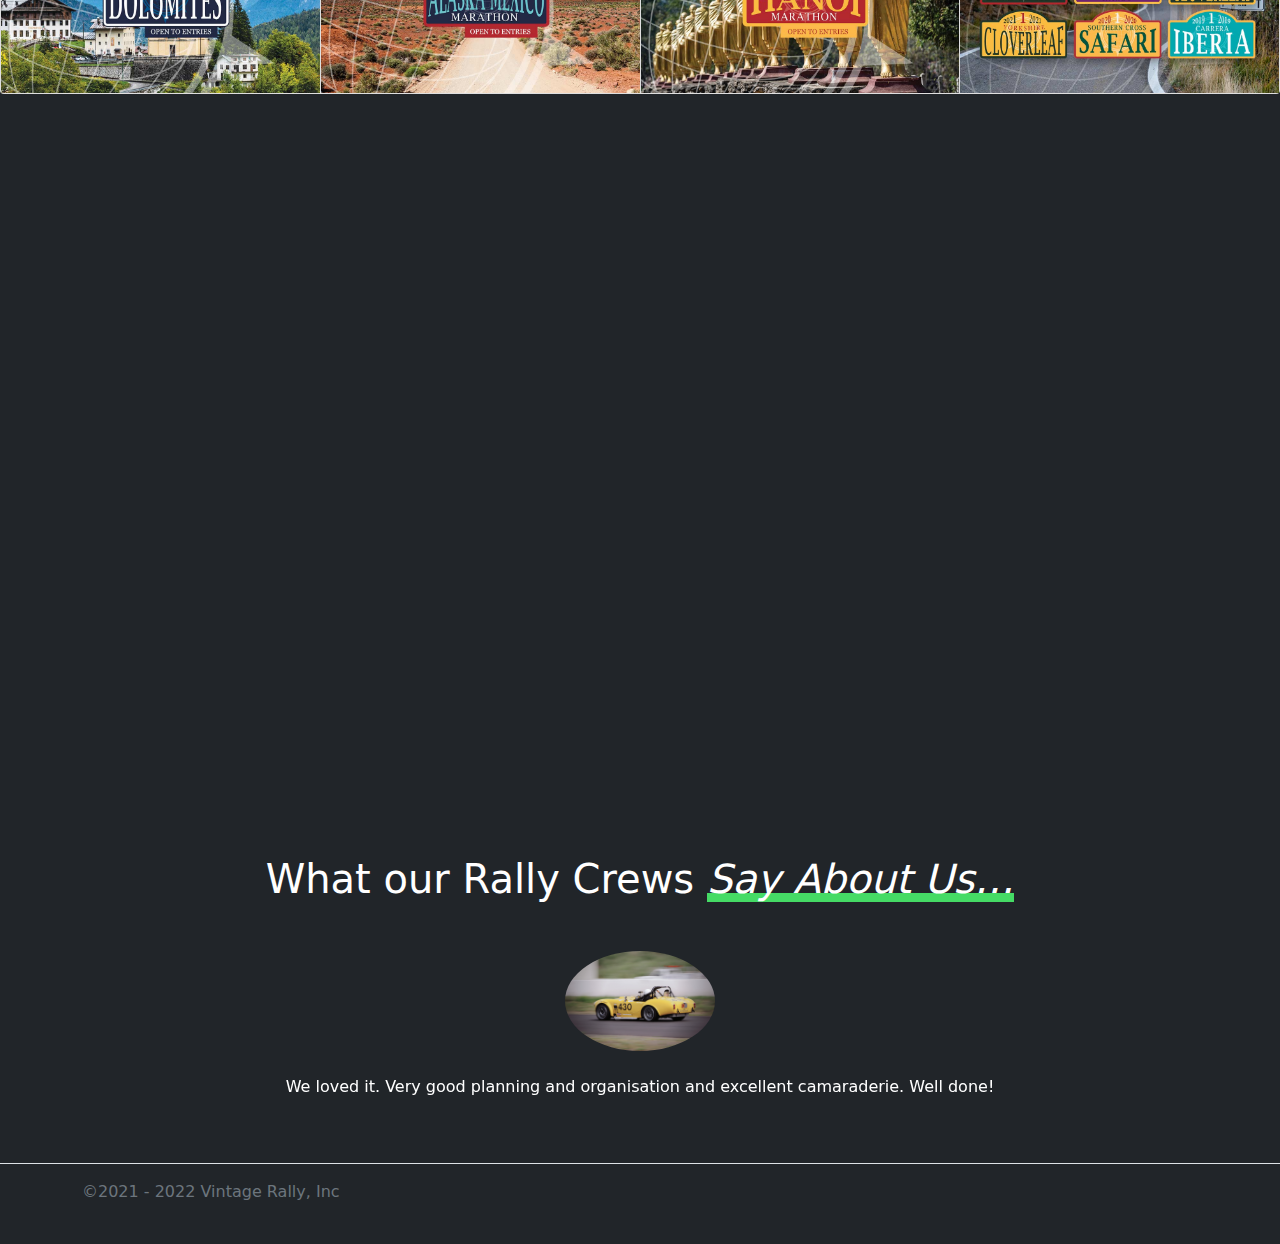
==== commit 77e0d480: "ui update and completion of about us page" ====
--- a/index.html
+++ b/index.html
@@ -13,7 +13,7 @@
         href="https://maxst.icons8.com/vue-static/landings/line-awesome/line-awesome/1.3.0/css/line-awesome.min.css">
 </head>
 
-<body>
+<body class="bg-dark text-white">
     <!-- Navbar -->
     <nav class="navbar navbar-expand-lg navbar-dark bg-success sticky-top">
         <div class="container">
--- a/css/styles.css
+++ b/css/styles.css
@@ -19,5 +19,5 @@
 
 .carousel_icon {
     font-size: 50px;
-    color: black;
+    color: white;
 }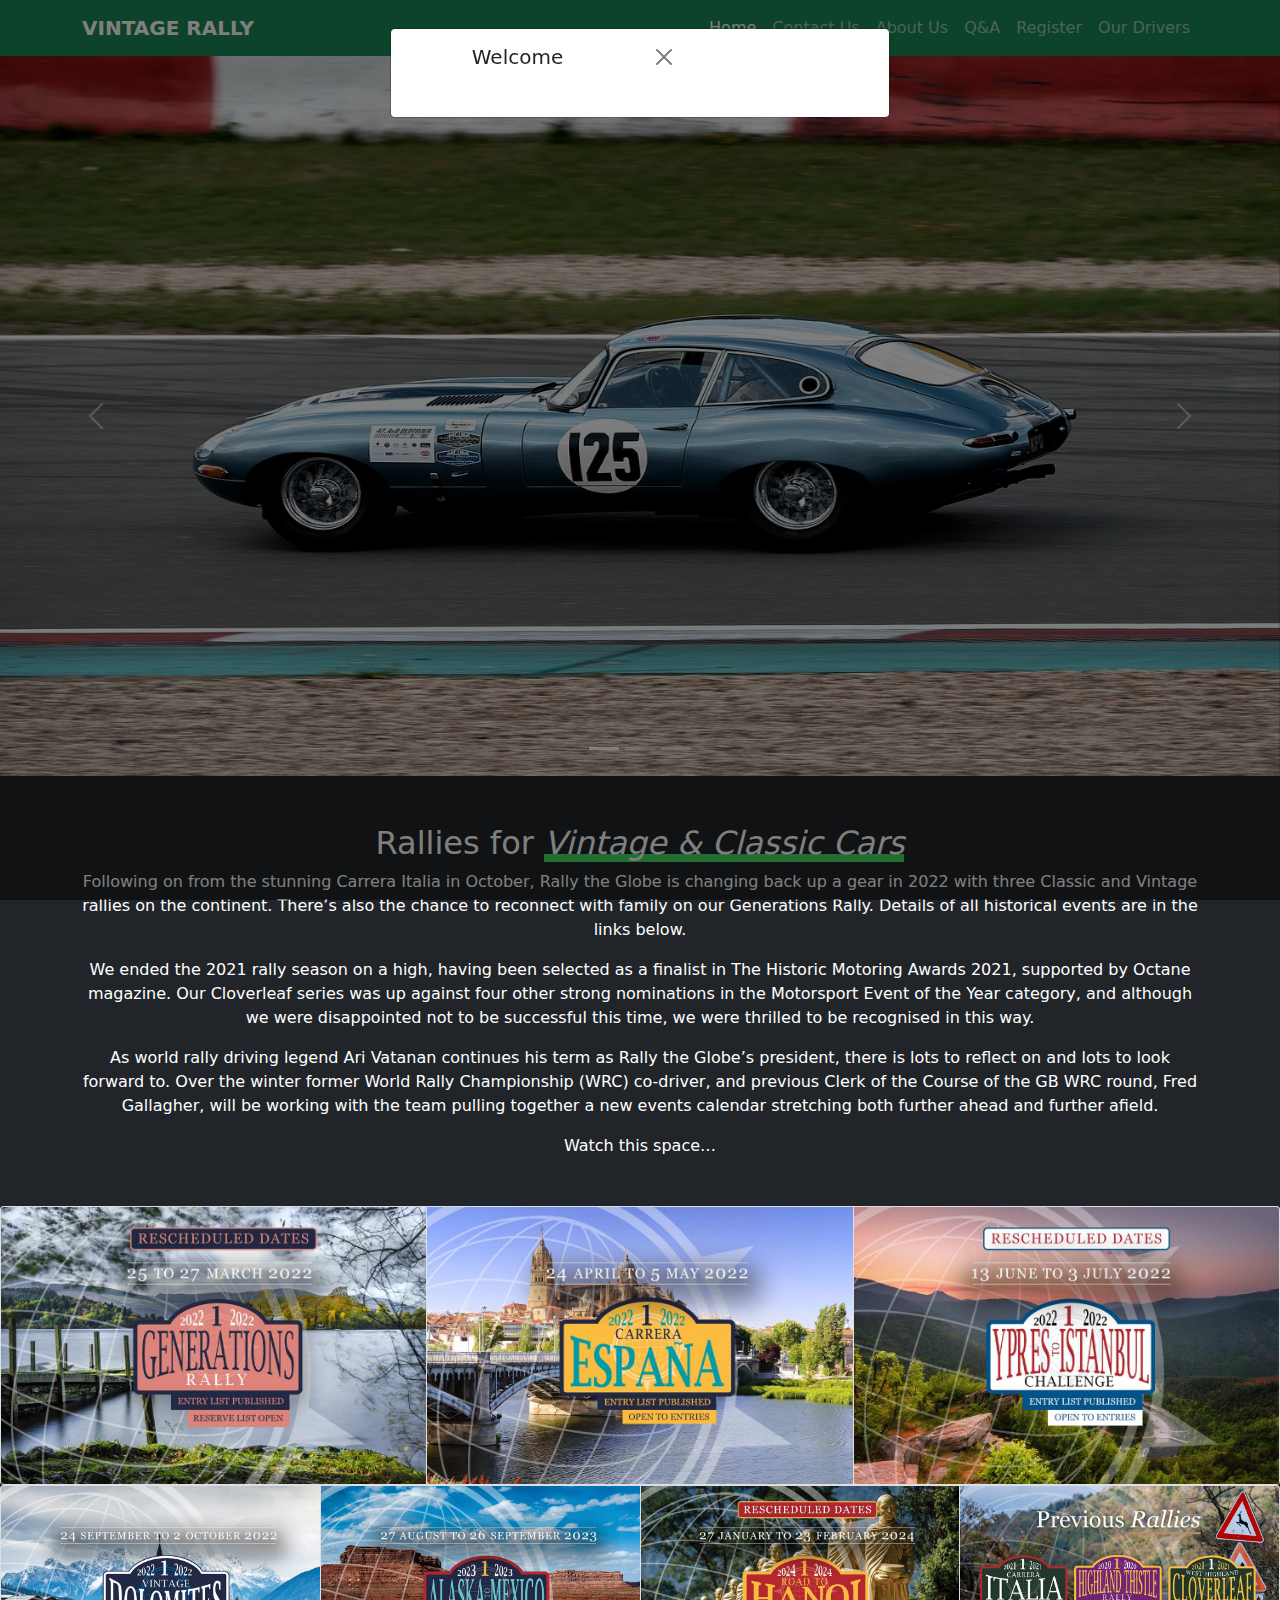
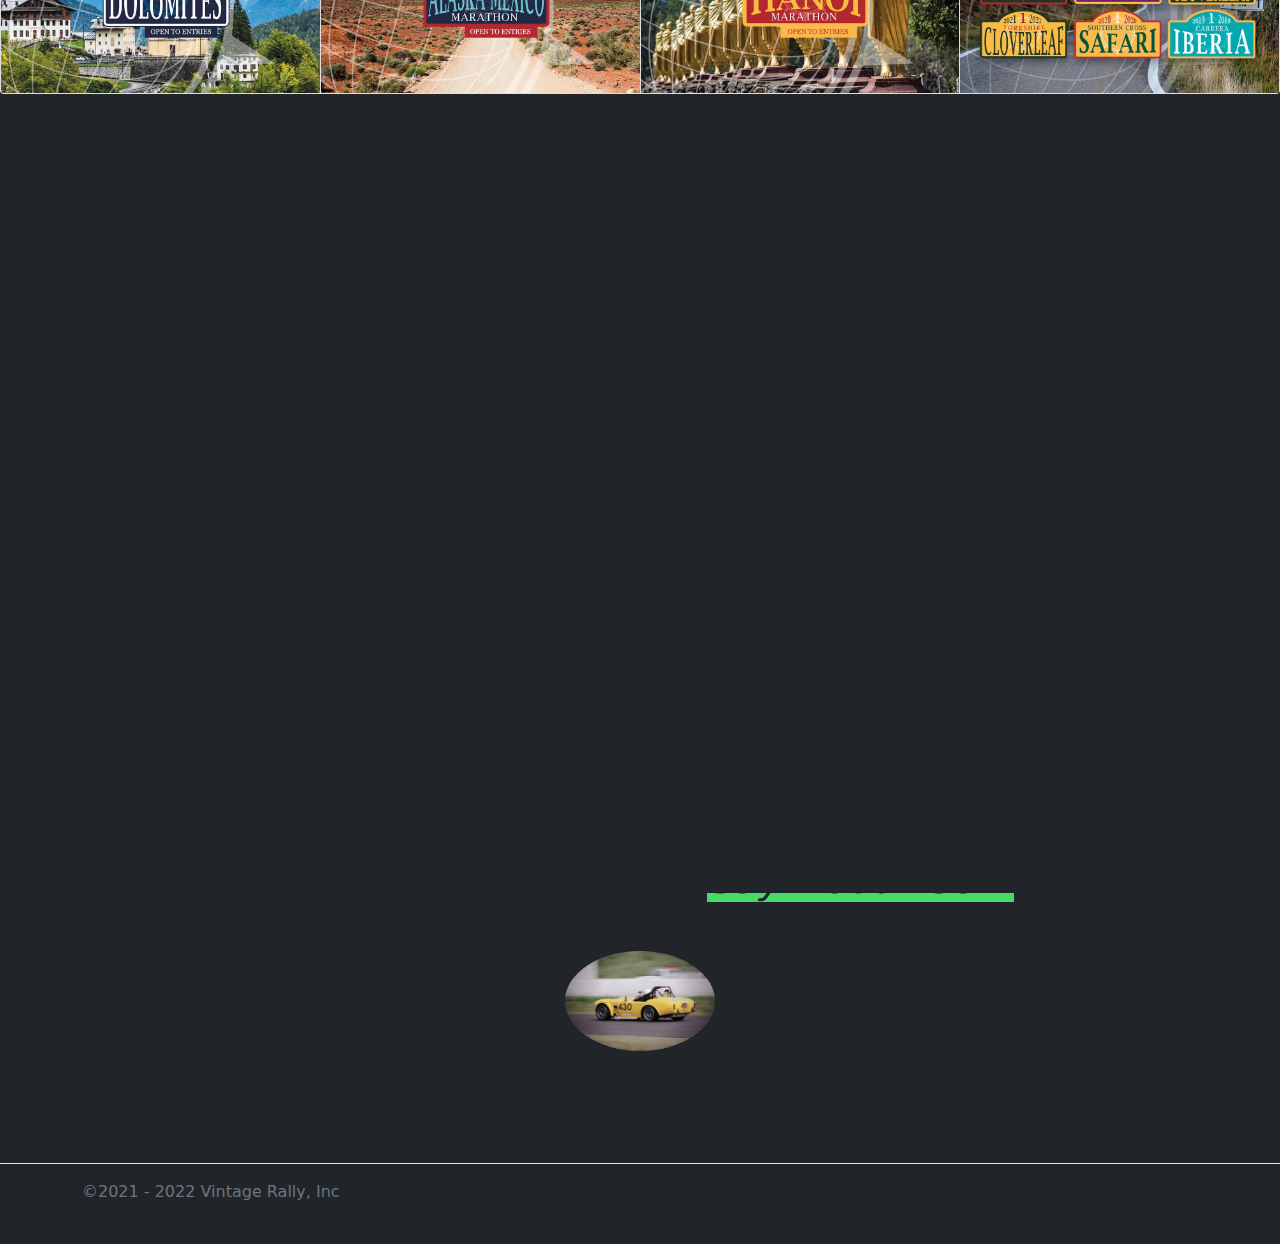
==== commit e25d0115: "complete" ====
--- a/index.html
+++ b/index.html
@@ -11,9 +11,10 @@
     <link rel="stylesheet" href="css/bootstrap.min.css">
     <link rel="stylesheet"
         href="https://maxst.icons8.com/vue-static/landings/line-awesome/line-awesome/1.3.0/css/line-awesome.min.css">
+
 </head>
 
-<body class="bg-dark text-white">
+<body class="bg-dark">
     <!-- Navbar -->
     <nav class="navbar navbar-expand-lg navbar-dark bg-success sticky-top">
         <div class="container">
@@ -87,7 +88,7 @@
         </div>
     </section>
 
-    <section class="container">
+    <section class="container text-white">
         <div class="text-center mt-5">
             <h2>
                 Rallies for
@@ -148,7 +149,7 @@
         </div>
     </section>
 
-
+    <!-- Video -->
     <section class="container mt-5 mb-5 text-center">
         <iframe width="1170" height="658" src="https://www.youtube.com/embed/KtUz2YqSWro" title="YouTube video player"
             frameborder="0"
@@ -244,12 +245,42 @@
         </div>
     </footer>
 
-
+    <!-- Modal -->
+    <div class="modal fade" id="onLoadModal" data-bs-backdrop="static" data-bs-keyboard="false" tabindex="-1"
+        aria-labelledby="onLoadModalLabel" aria-hidden="true">
+        <div class="modal-dialog">
+            <div class="modal-content">
+                <div class="modal-body">
+                    <div class="row">
+                        <div class="col">
+                            <h5 class="text-center" id="onLoadModalLabel">Welcome</h5>
+                        </div>
+                        <div class="col">
+                            <button type="button" class="btn-close text-right" data-bs-dismiss="modal"
+                                aria-label="Close"></button>
+                        </div>
+                    </div>
+
+                    <img src="images/2.jpg" class="w-100" alt="">
+                </div>
+
+            </div>
+        </div>
+    </div>
 
 
 
 
     <script src="js/bootstrap.bundle.min.js"></script>
+    <script src="https://code.jquery.com/jquery-3.6.0.min.js"
+        integrity="sha256-/xUj+3OJU5yExlq6GSYGSHk7tPXikynS7ogEvDej/m4=" crossorigin="anonymous"></script>
+
+    <script type="text/javascript">
+        $(window).on('load', function () {
+            $('#onLoadModal').modal('show');
+        });
+    </script>
+
 </body>
 
 </html>